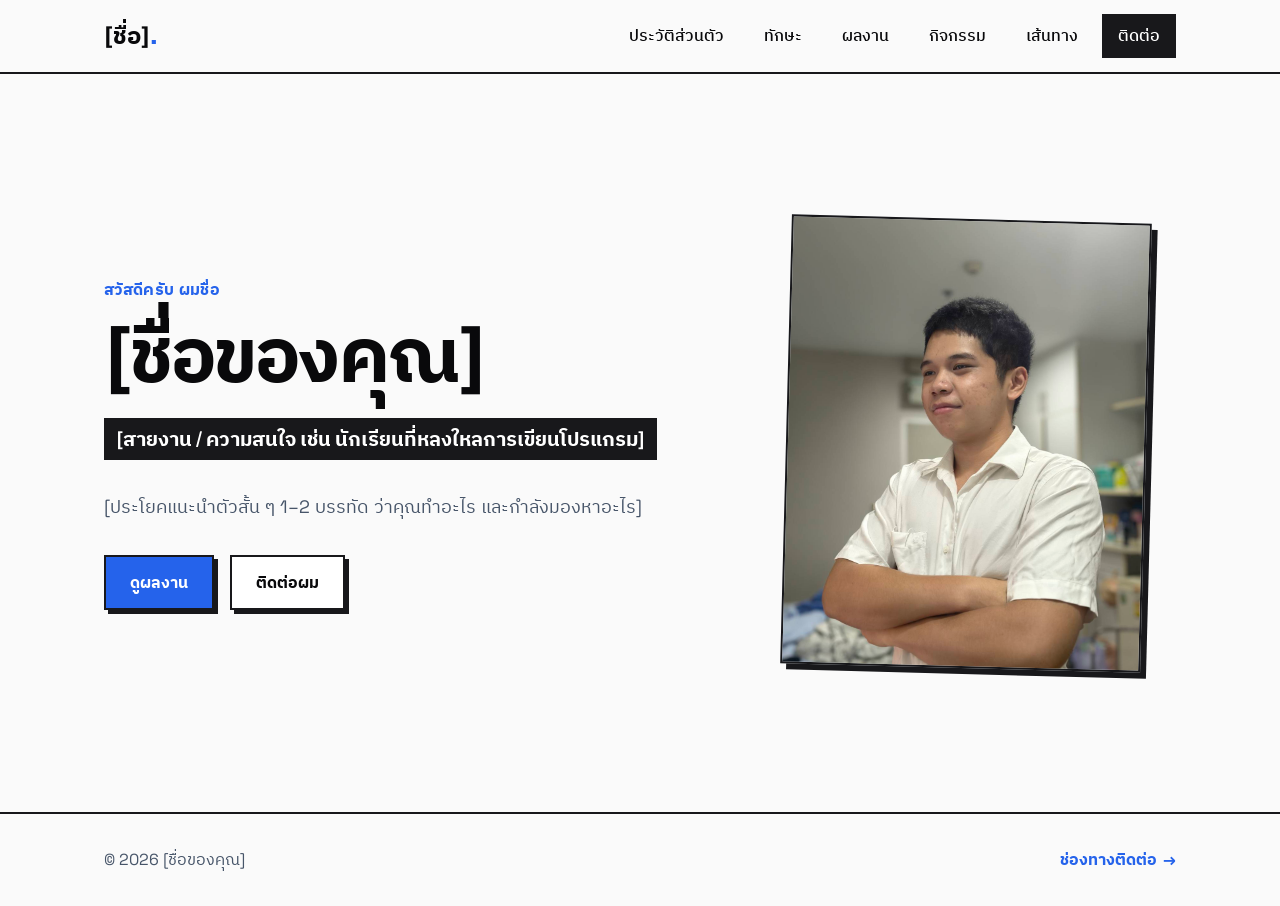
==== index.html @ 79a30759 "Add portfolio website Co-Authored-By: Claude Opus 5.5 <noreply@anthropic.com>" ====
<!doctype html>
<html lang="th">
<head>
  <meta charset="utf-8">
  <meta name="viewport" content="width=device-width, initial-scale=1">
  <title>[ชื่อของคุณ] — Portfolio</title>
  <meta name="description" content="พอร์ตโฟลิโอของ [ชื่อของคุณ] — หน้าแรก">
  <link rel="preconnect" href="https://fonts.googleapis.com">
  <link rel="preconnect" href="https://fonts.gstatic.com" crossorigin>
  <link href="https://fonts.googleapis.com/css2?family=Archivo:wght@500;700;800&family=Space+Grotesk:wght@400;500;700&family=IBM+Plex+Sans+Thai:wght@400;500;700&display=swap" rel="stylesheet">
  <link rel="stylesheet" href="style.css">
</head>
<body>
  <a class="skip-link" href="#main">ข้ามไปยังเนื้อหา</a>

  <header class="site-header">
    <nav class="nav container" aria-label="เมนูหลัก">
      <a href="index.html" class="logo" aria-current="page">[ชื่อ]<span class="accent">.</span></a>
      <button class="nav-toggle" aria-expanded="false" aria-controls="nav-menu" aria-label="เปิดเมนู">
        <svg width="24" height="24" viewBox="0 0 24 24" fill="none" stroke="currentColor" stroke-width="2" aria-hidden="true"><path d="M3 6h18M3 12h18M3 18h18"/></svg>
      </button>
      <ul class="nav-menu" id="nav-menu">
        <li><a href="about.html">ประวัติส่วนตัว</a></li>
        <li><a href="skills.html">ทักษะ</a></li>
        <li><a href="projects.html">ผลงาน</a></li>
        <li><a href="activities.html">กิจกรรม</a></li>
        <li><a href="journey.html">เส้นทาง</a></li>
        <li><a href="contact.html" class="nav-cta">ติดต่อ</a></li>
      </ul>
    </nav>
  </header>

  <main id="main">
    <section class="hero container">
      <div class="hero-text">
        <p class="eyebrow">สวัสดีครับ ผมชื่อ</p>
        <h1>[ชื่อของคุณ]</h1>
        <p class="hero-role">[สายงาน / ความสนใจ เช่น นักเรียนที่หลงใหลการเขียนโปรแกรม]</p>
        <p class="hero-lead">[ประโยคแนะนำตัวสั้น ๆ 1–2 บรรทัด ว่าคุณทำอะไร และกำลังมองหาอะไร]</p>
        <div class="hero-actions">
          <a href="projects.html" class="btn btn-primary">ดูผลงาน</a>
          <a href="contact.html" class="btn btn-outline">ติดต่อผม</a>
        </div>
      </div>
      <figure class="hero-photo">
        <img src="Me1.jpg" alt="รูปของ [ชื่อของคุณ] ยืนกอดอก สวมเสื้อเชิ้ตสีขาว" width="1110" height="1480" fetchpriority="high">
      </figure>
    </section>
  </main>

  <footer class="site-footer">
    <div class="container footer-inner">
      <p>© <span id="year"></span> [ชื่อของคุณ]</p>
      <a href="contact.html" class="link-arrow">ช่องทางติดต่อ <span aria-hidden="true">→</span></a>
    </div>
  </footer>

  <script src="script.js"></script>
</body>
</html>
---- style.css ----
/* ===== Design tokens (from design-system/portfolio/MASTER.md) ===== */
:root {
  --color-primary: #18181b;
  --color-on-primary: #ffffff;
  --color-accent: #2563eb;
  --color-accent-hover: #1d4ed8;
  --color-on-accent: #ffffff;
  --color-background: #fafafa;
  --color-foreground: #09090b;
  --color-card: #ffffff;
  --color-muted: #e8ecf0;
  --color-muted-foreground: #475569;
  --color-border: #18181b;
  --color-ring: #2563eb;

  --font-heading: "Archivo", "IBM Plex Sans Thai", system-ui, sans-serif;
  --font-body: "Space Grotesk", "IBM Plex Sans Thai", system-ui, sans-serif;

  --space-1: 8px;
  --space-2: 16px;
  --space-3: 24px;
  --space-4: 32px;
  --space-6: 48px;
  --space-8: 64px;
  --space-12: 96px;

  --border: 2px solid var(--color-border);
  --shadow: 6px 6px 0 var(--color-border);
  --shadow-sm: 4px 4px 0 var(--color-border);
  --max-width: 1120px;
  --header-h: 72px;
  --ease: cubic-bezier(0.2, 0.7, 0.3, 1);
}

@media (prefers-color-scheme: dark) {
  :root {
    --color-primary: #fafafa;
    --color-on-primary: #09090b;
    --color-accent: #60a5fa;
    --color-accent-hover: #93c5fd;
    --color-on-accent: #09090b;
    --color-background: #0c0c0e;
    --color-foreground: #f4f4f5;
    --color-card: #18181b;
    --color-muted: #141417;
    --color-muted-foreground: #a1a1aa;
    --color-border: #e4e4e7;
    --color-ring: #60a5fa;
  }
}

/* ===== Base ===== */
*, *::before, *::after { box-sizing: border-box; }
body {
  margin: 0;
  font-family: var(--font-body);
  font-size: 1rem;
  line-height: 1.7;
  color: var(--color-foreground);
  background: var(--color-background);
  -webkit-font-smoothing: antialiased;
  display: flex;
  flex-direction: column;
  min-height: 100vh;
}
main { flex: 1; }
img { display: block; max-width: 100%; height: auto; }
h1, h2, h3 { font-family: var(--font-heading); line-height: 1.2; margin: 0 0 var(--space-2); }
p { margin: 0 0 var(--space-2); }
a { color: inherit; }
:focus-visible { outline: 3px solid var(--color-ring); outline-offset: 3px; }

.container { width: 100%; max-width: var(--max-width); margin-inline: auto; padding-inline: var(--space-3); }
.accent { color: var(--color-accent); }

.skip-link {
  position: absolute; left: var(--space-2); top: -100px; z-index: 100;
  padding: var(--space-1) var(--space-2);
  background: var(--color-primary); color: var(--color-on-primary);
}
.skip-link:focus { top: var(--space-2); }

/* ===== Buttons ===== */
.btn {
  display: inline-flex; align-items: center; justify-content: center;
  min-height: 48px; padding: 12px 24px;
  font-family: var(--font-heading); font-weight: 700; font-size: 1rem;
  text-decoration: none; border: var(--border); cursor: pointer;
  box-shadow: var(--shadow-sm);
  transition: transform 150ms var(--ease), box-shadow 150ms var(--ease), background-color 150ms var(--ease);
}
.btn:hover { transform: translate(-2px, -2px); box-shadow: var(--shadow); }
.btn:active { transform: translate(2px, 2px); box-shadow: 0 0 0 var(--color-border); }
.btn-primary { background: var(--color-accent); color: var(--color-on-accent); }
.btn-primary:hover { background: var(--color-accent-hover); }
.btn-outline { background: var(--color-card); color: var(--color-foreground); }
.btn-lg { font-size: 1.125rem; padding: 16px 32px; overflow-wrap: anywhere; }

.link-arrow {
  display: inline-flex; align-items: center; gap: 6px; min-height: 44px;
  font-weight: 700; text-decoration: none; color: var(--color-accent);
}
.link-arrow span { transition: transform 150ms var(--ease); }
.link-arrow:hover span { transform: translateX(4px); }

/* ===== Header / Nav ===== */
.site-header {
  position: sticky; top: 0; z-index: 50;
  background: var(--color-background);
  border-bottom: var(--border);
}
.nav { display: flex; align-items: center; justify-content: space-between; height: var(--header-h); }
.logo { font-family: var(--font-heading); font-weight: 800; font-size: 1.5rem; text-decoration: none; }
.nav-menu { display: flex; gap: var(--space-1); list-style: none; margin: 0; padding: 0; }
.nav-menu a {
  display: inline-flex; align-items: center; min-height: 44px; padding: 0 14px;
  font-weight: 500; text-decoration: none; border: 2px solid transparent;
  transition: border-color 150ms var(--ease);
}
.nav-menu a:hover, .nav-menu a.active { border-color: var(--color-border); }
.nav-menu .nav-cta { background: var(--color-primary); color: var(--color-on-primary); }
.nav-toggle {
  display: none; width: 44px; height: 44px; align-items: center; justify-content: center;
  background: var(--color-card); color: var(--color-foreground); border: var(--border); cursor: pointer;
}

/* ===== Hero ===== */
.hero {
  display: grid; grid-template-columns: 1.4fr 1fr; gap: var(--space-8);
  align-items: center; padding-block: var(--space-12);
  min-height: calc(100vh - var(--header-h) - 90px);
}
.eyebrow { font-weight: 700; color: var(--color-accent); letter-spacing: 0.02em; margin-bottom: var(--space-1); }
.hero h1 { font-size: clamp(2.5rem, 7vw, 4.75rem); font-weight: 800; letter-spacing: -0.02em; margin-bottom: var(--space-2); }
.hero-role {
  display: inline-block; font-family: var(--font-heading); font-weight: 700; font-size: 1.25rem;
  padding: 4px 12px; background: var(--color-primary); color: var(--color-on-primary);
}
.hero-lead { font-size: 1.125rem; color: var(--color-muted-foreground); max-width: 52ch; margin-top: var(--space-2); }
.hero-actions { display: flex; flex-wrap: wrap; gap: var(--space-2); margin-top: var(--space-4); }
.hero-photo, .about-photo { margin: 0; border: var(--border); box-shadow: var(--shadow); background: var(--color-muted); }
.hero-photo img, .about-photo img { width: 100%; aspect-ratio: 4 / 5; object-fit: cover; object-position: center 20%; }
.hero-photo { width: 100%; max-width: 360px; justify-self: center; transform: rotate(1.5deg); }
.hero-photo img { transform: scaleX(-1); } /* mirror so the face looks toward the text */

/* ===== Pages ===== */
.page { padding-block: var(--space-12); }
.page-lead { color: var(--color-muted-foreground); max-width: 60ch; margin: calc(-1 * var(--space-3)) 0 var(--space-6); }
.section-title { display: flex; align-items: baseline; gap: var(--space-2); font-size: clamp(1.75rem, 4vw, 2.5rem); font-weight: 800; margin-bottom: var(--space-6); }
.num { font-size: 1rem; color: var(--color-accent); font-weight: 700; }

/* About */
.about { display: grid; grid-template-columns: 1fr 1.4fr; gap: var(--space-8); align-items: center; }
.about-text p { color: var(--color-muted-foreground); max-width: 60ch; }
.facts { display: grid; grid-template-columns: repeat(2, 1fr); gap: var(--space-2); margin: var(--space-4) 0 0; }
.facts div { border: var(--border); padding: var(--space-2); background: var(--color-card); }
.facts dt { font-size: 0.875rem; color: var(--color-muted-foreground); }
.facts dd { margin: 0; font-weight: 700; }

/* Cards / tags */
.skills-grid { display: grid; grid-template-columns: repeat(3, 1fr); gap: var(--space-3); }
.card { background: var(--color-card); border: var(--border); box-shadow: var(--shadow-sm); padding: var(--space-3); }
.card h2 { font-size: 1.25rem; }
.tags { display: flex; flex-wrap: wrap; gap: var(--space-1); list-style: none; margin: 0; padding: 0; }
.tags li { padding: 4px 12px; border: var(--border); font-size: 0.9375rem; font-weight: 500; white-space: nowrap; }
.tags-sm li { font-size: 0.875rem; padding: 2px 10px; border-width: 1.5px; }

/* Projects */
.projects-grid { display: grid; grid-template-columns: repeat(3, 1fr); gap: var(--space-3); }
.project {
  display: flex; flex-direction: column; background: var(--color-card); border: var(--border);
  box-shadow: var(--shadow-sm); transition: transform 200ms var(--ease), box-shadow 200ms var(--ease);
}
.project:hover { transform: translate(-3px, -3px); box-shadow: var(--shadow); }
.project-thumb {
  display: grid; place-items: center; aspect-ratio: 16 / 10; border-bottom: var(--border);
  background: var(--color-accent); color: var(--color-on-accent);
  font-family: var(--font-heading); font-weight: 800; font-size: 3.5rem;
}
.project:nth-child(2) .project-thumb { background: var(--color-primary); color: var(--color-on-primary); }
.project:nth-child(3) .project-thumb { background: var(--color-muted); color: var(--color-foreground); }
.project-body { display: flex; flex-direction: column; gap: var(--space-1); padding: var(--space-3); flex: 1; }
.project-body p { color: var(--color-muted-foreground); }
.project-body .link-arrow { margin-top: auto; }

/* Timeline */
.timeline { list-style: none; margin: 0; padding: 0 0 0 var(--space-4); border-left: var(--border); }
.timeline li { position: relative; padding-bottom: var(--space-6); }
.timeline li:last-child { padding-bottom: 0; }
.timeline li::before {
  content: ""; position: absolute; left: calc(-1 * var(--space-4) - 9px); top: 6px;
  width: 16px; height: 16px; background: var(--color-accent); border: var(--border);
}
.year { display: inline-block; font-weight: 700; color: var(--color-accent); margin-bottom: 4px; }
.timeline h2 { font-size: 1.25rem; margin-bottom: 4px; }
.timeline p { color: var(--color-muted-foreground); }

/* Activities */
.activities-grid { display: grid; grid-template-columns: repeat(2, 1fr); gap: var(--space-3); }
.activity { background: var(--color-card); border: var(--border); box-shadow: var(--shadow-sm); padding: var(--space-3); }
.activity-head { display: flex; justify-content: space-between; align-items: center; gap: var(--space-2); margin-bottom: var(--space-2); }
.activity-kind { padding: 2px 10px; background: var(--color-accent); color: var(--color-on-accent); font-weight: 700; font-size: 0.875rem; }
.activity-date { font-size: 0.875rem; color: var(--color-muted-foreground); }
.activity h2 { font-size: 1.25rem; margin-bottom: 4px; }
.activity-role { font-weight: 500; font-size: 0.9375rem; }
.activity p:last-child { color: var(--color-muted-foreground); margin: 0; }

/* Contact */
.channels { display: grid; grid-template-columns: repeat(2, 1fr); gap: var(--space-3); list-style: none; margin: 0; padding: 0; }
.channel {
  display: flex; align-items: center; gap: var(--space-2); min-height: 80px; padding: var(--space-2) var(--space-3);
  background: var(--color-card); border: var(--border); box-shadow: var(--shadow-sm); text-decoration: none;
  transition: transform 150ms var(--ease), box-shadow 150ms var(--ease);
}
.channel:hover { transform: translate(-2px, -2px); box-shadow: var(--shadow); }
.channel-icon {
  display: grid; place-items: center; flex-shrink: 0; width: 48px; height: 48px;
  background: var(--color-primary); color: var(--color-on-primary);
}
.channel-text { display: flex; flex-direction: column; min-width: 0; }
.channel-label { font-size: 0.875rem; color: var(--color-muted-foreground); }
.channel-value { font-family: var(--font-heading); font-weight: 700; font-size: 1.125rem; overflow-wrap: anywhere; }

/* Footer */
.site-footer { border-top: var(--border); padding-block: var(--space-3); }
.footer-inner { display: flex; justify-content: space-between; align-items: center; flex-wrap: wrap; gap: var(--space-2); }
.footer-inner p { margin: 0; color: var(--color-muted-foreground); }

/* ===== Scroll reveal (JS adds .js to <html>; content stays visible without JS) ===== */
.js .reveal { opacity: 0; transform: translateY(12px); transition: opacity 400ms var(--ease), transform 400ms var(--ease); }
.js .reveal.is-visible { opacity: 1; transform: none; }

/* ===== Responsive ===== */
@media (max-width: 1023px) {
  .hero { gap: var(--space-6); }
  .skills-grid, .projects-grid { grid-template-columns: repeat(2, 1fr); }
  .nav-menu a { padding: 0 10px; }
}

@media (max-width: 767px) {
  :root { --header-h: 64px; }
  .container { padding-inline: var(--space-2); }
  .nav-toggle { display: inline-flex; }
  .nav-menu {
    position: absolute; top: var(--header-h); left: 0; right: 0;
    flex-direction: column; gap: 0; padding: var(--space-1) var(--space-2) var(--space-2);
    background: var(--color-background); border-bottom: var(--border);
    display: none;
  }
  .nav-menu.open { display: flex; }
  .nav-menu a { width: 100%; min-height: 48px; }
  .hero, .about { grid-template-columns: 1fr; }
  .hero { padding-block: var(--space-8); }
  .hero { min-height: 0; }
  .hero-photo { max-width: 280px; transform: none; order: -1; }
  .about-photo { max-width: 360px; }
  .page { padding-block: var(--space-8); }
  .skills-grid, .projects-grid, .activities-grid, .channels, .facts { grid-template-columns: 1fr; }
}

@media (prefers-reduced-motion: reduce) {
  *, *::before, *::after { transition: none !important; animation: none !important; }
  .js .reveal { opacity: 1; transform: none; }
}
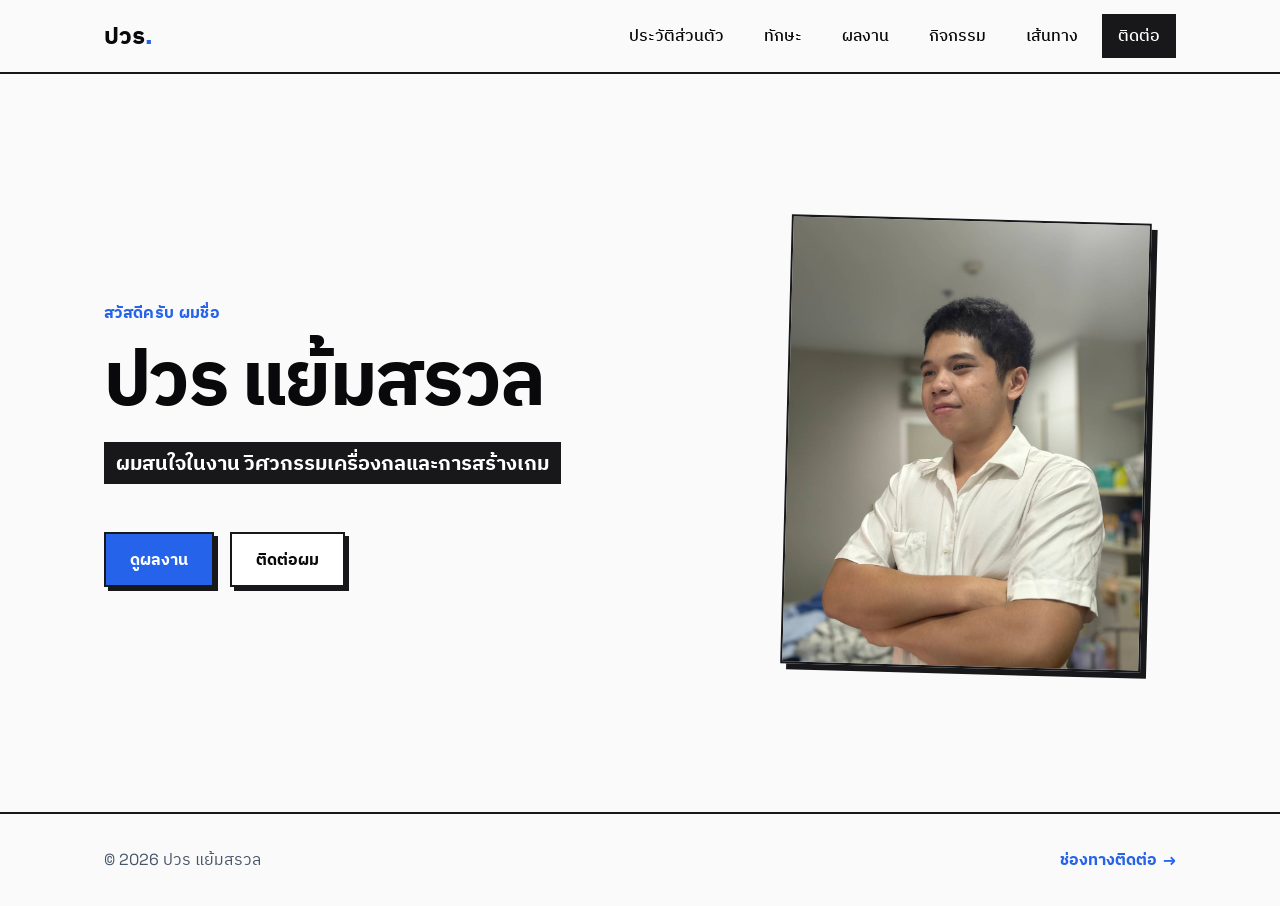
==== commit b8dd0171: "Fill in real content, add project filter and language score tooltips Co-Authored-By: Claude Opus 5.5" ====
--- a/index.html
+++ b/index.html
@@ -3,8 +3,8 @@
 <head>
   <meta charset="utf-8">
   <meta name="viewport" content="width=device-width, initial-scale=1">
-  <title>[ชื่อของคุณ] — Portfolio</title>
-  <meta name="description" content="พอร์ตโฟลิโอของ [ชื่อของคุณ] — หน้าแรก">
+  <title>ปวร แย้มสรวล — Portfolio</title>
+  <meta name="description" content="พอร์ตโฟลิโอของ ปวร แย้มสรวล — หน้าแรก">
   <link rel="preconnect" href="https://fonts.googleapis.com">
   <link rel="preconnect" href="https://fonts.gstatic.com" crossorigin>
   <link href="https://fonts.googleapis.com/css2?family=Archivo:wght@500;700;800&family=Space+Grotesk:wght@400;500;700&family=IBM+Plex+Sans+Thai:wght@400;500;700&display=swap" rel="stylesheet">
@@ -15,7 +15,7 @@
 
   <header class="site-header">
     <nav class="nav container" aria-label="เมนูหลัก">
-      <a href="index.html" class="logo" aria-current="page">[ชื่อ]<span class="accent">.</span></a>
+      <a href="index.html" class="logo" aria-current="page">ปวร<span class="accent">.</span></a>
       <button class="nav-toggle" aria-expanded="false" aria-controls="nav-menu" aria-label="เปิดเมนู">
         <svg width="24" height="24" viewBox="0 0 24 24" fill="none" stroke="currentColor" stroke-width="2" aria-hidden="true"><path d="M3 6h18M3 12h18M3 18h18"/></svg>
       </button>
@@ -34,23 +34,22 @@
     <section class="hero container">
       <div class="hero-text">
         <p class="eyebrow">สวัสดีครับ ผมชื่อ</p>
-        <h1>[ชื่อของคุณ]</h1>
-        <p class="hero-role">[สายงาน / ความสนใจ เช่น นักเรียนที่หลงใหลการเขียนโปรแกรม]</p>
-        <p class="hero-lead">[ประโยคแนะนำตัวสั้น ๆ 1–2 บรรทัด ว่าคุณทำอะไร และกำลังมองหาอะไร]</p>
+        <h1>ปวร แย้มสรวล</h1>
+        <p class="hero-role">ผมสนใจในงาน วิศวกรรมเครื่องกลและการสร้างเกม</p>
         <div class="hero-actions">
           <a href="projects.html" class="btn btn-primary">ดูผลงาน</a>
           <a href="contact.html" class="btn btn-outline">ติดต่อผม</a>
         </div>
       </div>
       <figure class="hero-photo">
-        <img src="Me1.jpg" alt="รูปของ [ชื่อของคุณ] ยืนกอดอก สวมเสื้อเชิ้ตสีขาว" width="1110" height="1480" fetchpriority="high">
+        <img src="Me1.jpg" alt="รูปของปวร แย้มสรวล ยืนกอดอก สวมเสื้อเชิ้ตสีขาว" width="1110" height="1480" fetchpriority="high">
       </figure>
     </section>
   </main>
 
   <footer class="site-footer">
     <div class="container footer-inner">
-      <p>© <span id="year"></span> [ชื่อของคุณ]</p>
+      <p>© <span id="year"></span> ปวร แย้มสรวล</p>
       <a href="contact.html" class="link-arrow">ช่องทางติดต่อ <span aria-hidden="true">→</span></a>
     </div>
   </footer>
--- a/style.css
+++ b/style.css
@@ -158,7 +158,7 @@
 .facts dd { margin: 0; font-weight: 700; }
 
 /* Cards / tags */
-.skills-grid { display: grid; grid-template-columns: repeat(3, 1fr); gap: var(--space-3); }
+.skills-grid { display: grid; grid-template-columns: repeat(2, 1fr); gap: var(--space-3); }
 .card { background: var(--color-card); border: var(--border); box-shadow: var(--shadow-sm); padding: var(--space-3); }
 .card h2 { font-size: 1.25rem; }
 .tags { display: flex; flex-wrap: wrap; gap: var(--space-1); list-style: none; margin: 0; padding: 0; }
@@ -262,3 +262,44 @@
   *, *::before, *::after { transition: none !important; animation: none !important; }
   .js .reveal { opacity: 1; transform: none; }
 }
+
+/* ===== Screen-reader only ===== */
+.sr-only { position: absolute; width: 1px; height: 1px; padding: 0; margin: -1px; overflow: hidden; clip: rect(0 0 0 0); white-space: nowrap; border: 0; }
+
+/* ===== Language buttons with score tooltip ===== */
+.lang { position: relative; padding: 0 !important; border: 0 !important; }
+.lang-btn {
+  min-height: 44px; padding: 8px 16px; cursor: pointer;
+  font: inherit; font-weight: 700; color: var(--color-foreground);
+  background: var(--color-card); border: var(--border); box-shadow: var(--shadow-sm);
+  transition: transform 150ms var(--ease), box-shadow 150ms var(--ease), background-color 150ms var(--ease);
+}
+.lang-btn:hover, .lang-btn[aria-expanded="true"] { transform: translate(-2px, -2px); box-shadow: var(--shadow); background: var(--color-accent); color: var(--color-on-accent); }
+.lang-tip {
+  position: absolute; left: 0; bottom: calc(100% + 10px); z-index: 10;
+  display: flex; flex-direction: column; gap: 2px; width: max-content; max-width: 240px;
+  padding: 10px 14px; background: var(--color-primary); color: var(--color-on-primary);
+  border: var(--border); font-size: 0.9375rem; font-weight: 500; white-space: normal;
+  opacity: 0; visibility: hidden; transform: translateY(4px);
+  transition: opacity 150ms var(--ease), transform 150ms var(--ease), visibility 150ms;
+}
+.lang:hover .lang-tip, .lang-btn:focus-visible + .lang-tip, .lang-btn[aria-expanded="true"] + .lang-tip { opacity: 1; visibility: visible; transform: none; }
+.card-hint { margin: var(--space-2) 0 0; font-size: 0.875rem; color: var(--color-muted-foreground); }
+
+/* ===== Project filters ===== */
+.filters { display: flex; flex-wrap: wrap; gap: var(--space-1); margin: calc(-1 * var(--space-3)) 0 var(--space-4); }
+.filter-btn {
+  min-height: 44px; padding: 8px 16px; cursor: pointer;
+  font: inherit; font-weight: 500; color: var(--color-foreground);
+  background: var(--color-card); border: var(--border);
+  transition: background-color 150ms var(--ease), color 150ms var(--ease);
+}
+.filter-btn:hover { background: var(--color-muted); }
+.filter-btn[aria-pressed="true"] { background: var(--color-primary); color: var(--color-on-primary); font-weight: 700; }
+.project[hidden] { display: none; }
+.project-period { margin: 0; font-size: 0.875rem; font-weight: 700; color: var(--color-accent); }
+.project-badge { align-self: flex-start; margin: 0; padding: 2px 10px; background: var(--color-accent); color: var(--color-on-accent); font-size: 0.875rem; font-weight: 700; }
+.project-points { margin: 0 0 var(--space-1); padding-left: 1.2em; color: var(--color-muted-foreground); }
+.project-points li + li { margin-top: 4px; }
+.project-body h2 { font-size: 1.25rem; margin-bottom: 0; }
+.activity .project-points { margin: var(--space-1) 0 0; }
